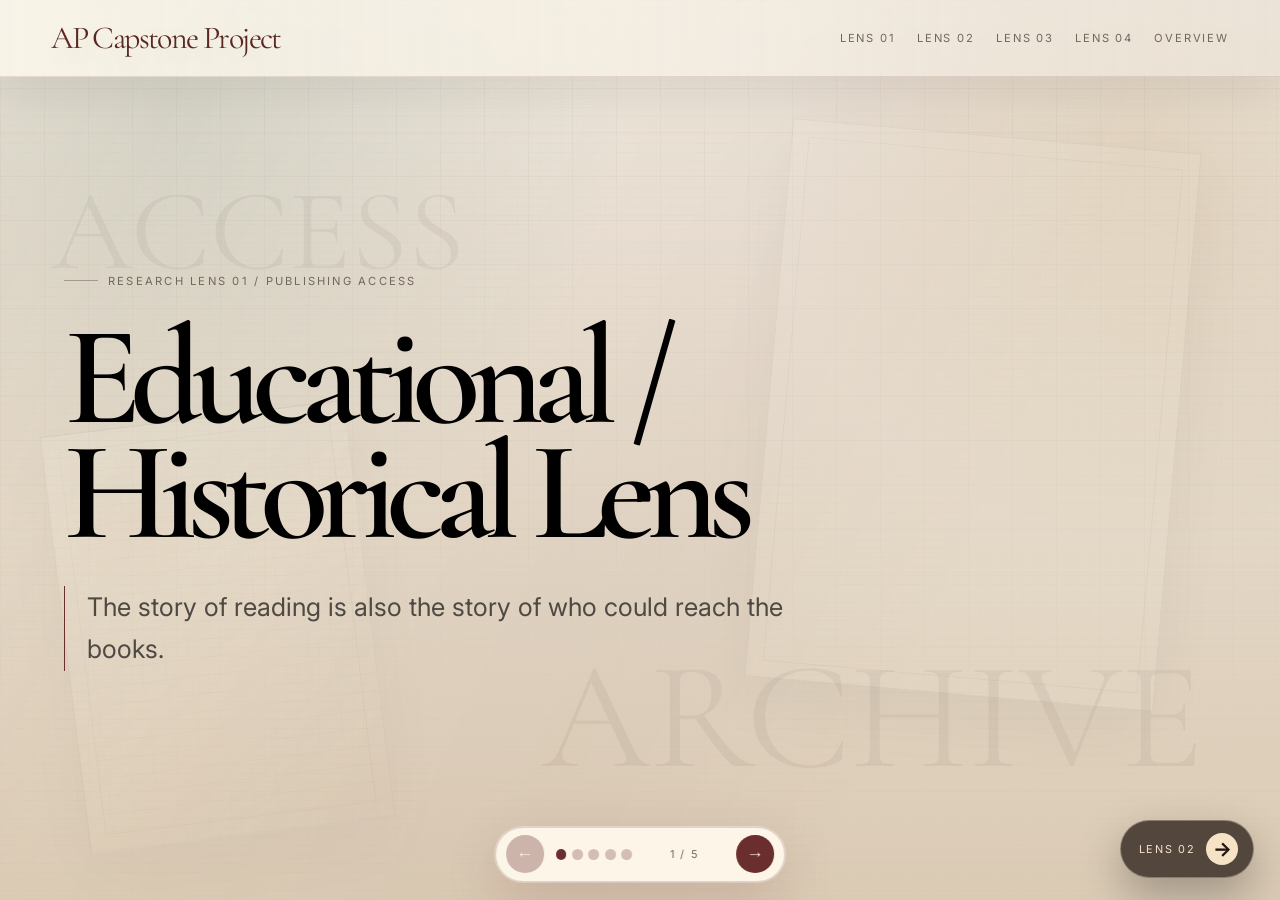
==== archive/archive.html @ a498ddc1 "Launch site" ====
<!DOCTYPE html>
<html lang="en">
<head>
  <meta charset="UTF-8" />
  <meta name="viewport" content="width=device-width, initial-scale=1.0" />

  <title>Educational Historical Lens | Unscripted Archive</title>

  <link rel="preconnect" href="https://fonts.googleapis.com">
  <link rel="preconnect" href="https://fonts.gstatic.com" crossorigin>
  <link href="https://fonts.googleapis.com/css2?family=Cormorant+Garamond:wght@300;400;500;600;700&family=IM+Fell+English:ital@0;1&family=Inter:wght@300;400;500;600&display=swap" rel="stylesheet">

  <link rel="stylesheet" href="../style.css">
  <link rel="stylesheet" href="./archive.css">
  <link rel="stylesheet" href="./lens-pager.css">
</head>

<body class="archive-page">
  <nav>
    <a class="logo" href="../index.html">AP Capstone Project</a>

    <div class="nav-links">
      <a href="./archive.html">Lens 01</a>
      <a href="./lens-02.html">Lens 02</a>
      <a href="./lens-03.html">Lens 03</a>
      <a href="./lens-04.html">Lens 04</a>
      <a href="./exhibit.html">Overview</a>
    </div>
  </nav>

  <main>
    <section class="lens-hero" aria-labelledby="lens-title">
      <div class="archive-bg archive-bg-one" aria-hidden="true"></div>
      <div class="archive-bg archive-bg-two" aria-hidden="true"></div>
      <div class="lens-hero-inner">
        <p class="small-label">Research Lens 01 / Publishing Access</p>
        <h1 id="lens-title">Educational / Historical Lens</h1>
        <p class="lens-one-liner">
          The story of reading is also the story of who could reach the books.
        </p>
      </div>
      <div class="floating-word archive-word-one">ARCHIVE</div>
      <div class="floating-word archive-word-two">ACCESS</div>
    </section>

    <section class="publishing-timeline" id="publishing-timeline" aria-labelledby="timeline-title">
      <div class="timeline-intro">
        <p class="small-label">Part 01</p>
        <h2 id="timeline-title">Animated Publishing Timeline</h2>
        <p>
          A compact archival path of how books moved from scarce printed objects to mass distribution, chain bookstores, online retail, and digital self-publishing.
        </p>
      </div>

      <div class="compact-timeline" aria-label="Publishing history timeline">
        <img class="timeline-quill" src="/Images/quill.PNG" alt="">
        <div class="timeline-map" aria-hidden="true">
          <img src="../Images/map.png" alt="">
        </div>
        <div class="paper-grain" aria-hidden="true"></div>

        <div class="timeline-rail" aria-hidden="true">
          <svg viewBox="0 0 1000 600" preserveAspectRatio="none">
            <path class="rail-shadow" d="M900 92 C760 132 650 86 520 122 C350 168 230 132 112 162 C40 184 50 278 148 292 C312 316 492 264 676 302 C842 336 880 428 746 468 C584 516 406 452 238 492 C130 518 92 556 76 604"
            />
            <path class="rail-path" d="M900 92 C760 132 650 86 520 122 C350 168 230 132 112 162 C40 184 50 278 148 292 C312 316 492 264 676 302 C842 336 880 428 746 468 C584 516 406 452 238 492 C130 518 92 556 76 604"
            />
          </svg>
        </div>

        <button class="timeline-dot dot-1 is-active" type="button" style="--x:90%; --y:15%; --note-x:-96%; --note-y:100px;" data-year="1440" data-title="1440" data-detail="The printing press was invented Gutenberg in 1440, allowing for the circulation of information">
          <span class="dot-core"></span>
          <span class="dot-year">1440</span>
          <span class="sticky-note">
            <b>1440</b>
            <span class="note-copy">The printing press was invented Gutenberg in 1440, allowing for the circulation of information</span>
          </span>
        </button>

        <button class="timeline-dot dot-2" type="button" style="--x:68%; --y:18%; --note-x:-58%; --note-y:105px;" data-year="1850s" data-title="1850s" data-detail="Books were sold mostly by individual printers and publishers, and customers could not get them easily. As a result, bookstores were established.">
          <span class="dot-core"></span>
          <span class="dot-year">1850s</span>
          <span class="sticky-note">
            <b>1850s</b>
            <span class="note-copy">Books were sold mostly by individual printers and publishers, and customers could not get them easily. As a result, bookstores were established.</span>
          </span>
        </button>

        <button class="timeline-dot dot-3" type="button" style="--x:46%; --y:20%; --note-x:-42%; --note-y:105px;" data-year="1850s-1940s" data-title="1850s-1940s" data-detail="Despite the establishment of bookstores, the lack of warehouses in the middle of the country meant that many people did not have a way to browse new books, and discouraged readers to reach out the publishers to request the book they wanted.">
          <span class="dot-core"></span>
          <span class="dot-year">1850s-1940s</span>
          <span class="sticky-note">
            <b>1850s-1940s</b>
            <span class="note-copy">Despite the establishment of bookstores, the lack of warehouses in the middle of the country meant that many people did not have a way to browse new books, and discouraged readers to reach out the publishers to request the book they wanted.</span>
          </span>
        </button>

        <button class="timeline-dot dot-4" type="button" style="--x:18%; --y:26%; --note-x:0; --note-y:100px;" data-year="1945" data-title="1945" data-detail="After WWII, book production increased due to an increased demand in college textbooks and a relaxation in obscenity laws. Thousands of new titles appeared, according to Publishers Weekly">
          <span class="dot-core"></span>
          <span class="dot-year">1945</span>
          <span class="sticky-note">
            <b>1945</b>
            <span class="note-copy">After WWII, book production increased due to an increased demand in college textbooks and a relaxation in obscenity laws. Thousands of new titles appeared, according to Publishers Weekly</span>
          </span>
        </button>

        <button class="timeline-dot dot-5" type="button" style="--x:16%; --y:48%; --note-x:0; --note-y:-220px;" data-year="1970" data-title="1970" data-detail="36,000 books were published and sold, leading to a rise of local bookstores and chains like B. Dalton and Waldenbrooks">
          <span class="dot-core"></span>
          <span class="dot-year">1970</span>
          <span class="sticky-note">
            <b>1970</b>
            <span class="note-copy">36,000 books were published and sold, leading to a rise of local bookstores and chains like B. Dalton and Waldenbrooks</span>
          </span>
        </button>

        <button class="timeline-dot dot-6" type="button" style="--x:42%; --y:49%; --note-x:-35%; --note-y:-220px;" data-year="1987" data-title="1987" data-detail="Barnes & Noble was established, selling 43% of all books in the US, with the largest store carrying more than 200,000 books at discounted prices.">
          <span class="dot-core"></span>
          <span class="dot-year">1987</span>
          <span class="sticky-note">
            <b>1987</b>
            <span class="note-copy">Barnes &amp; Noble was established, selling 43% of all books in the US, with the largest store carrying more than 200,000 books at discounted prices.</span>
          </span>
        </button>

        <button class="timeline-dot dot-7" type="button" style="--x:67%; --y:52%; --note-x:-58%; --note-y:-220px;" data-year="1995" data-title="1995" data-detail="Jeff Bezos founded the Amazon Bookstore in an attempt to solve the distribution problem of books and the inability to spotlight all published works.">
          <span class="dot-core"></span>
          <span class="dot-year">1995</span>
          <span class="sticky-note">
            <b>1995</b>
            <span class="note-copy">Jeff Bezos founded the Amazon Bookstore in an attempt to solve the distribution problem of books and the inability to spotlight all published works.</span>
          </span>
        </button>

        <button class="timeline-dot dot-8" type="button" style="--x:82%; --y:73%; --note-x:-74%; --note-y:-220px;" data-year="21st century" data-title="21st century" data-detail="The rise of Kindles, Ebooks, and a decline in physical book sales and bookstore attendance. Rise of self-publishing and prosumers, bypassing the writer’s cultural cache.">
          <span class="dot-core"></span>
          <span class="dot-year">21st century</span>
          <span class="sticky-note">
            <b>21st century</b>
            <span class="note-copy">The rise of Kindles, Ebooks, and a decline in physical book sales and bookstore attendance. Rise of self-publishing and prosumers, bypassing the writer’s cultural cache.</span>
          </span>
        </button>

        <button class="timeline-dot dot-9" type="button" style="--x:34%; --y:80%; --note-x:-24%; --note-y:-220px;" data-year="2015" data-title="2015" data-detail="More than half of the independent bookstores in the US went out of business due to competition with chain bookstores- a fight they were bound to lose.">
          <span class="dot-core"></span>
          <span class="dot-year">2015</span>
          <span class="sticky-note">
            <b>2015</b>
            <span class="note-copy">More than half of the independent bookstores in the US went out of business due to competition with chain bookstores- a fight they were bound to lose.</span>
          </span>
        </button>
      </div>
    </section>

    <dialog class="timeline-dialog" aria-labelledby="dialog-year">
      <button class="dialog-close" type="button" aria-label="Close timeline detail">×</button>
      <p class="dialog-year" id="dialog-year">1440</p>
      <h3>1440</h3>
      <p class="dialog-detail">The printing press was invented Gutenberg in 1440, allowing for the circulation of information</p>
    </dialog>

    <section class="content-ecosystem" id="content-ecosystem" aria-labelledby="ecosystem-title">
      <div class="ecosystem-heading">
        <p class="small-label">Part 02</p>
        <h2 id="ecosystem-title">Stories Became Content</h2>
        <p class="ecosystem-subtitle">
          “The publishing industry adapted to the internet.”
        </p>
        <p class="ecosystem-claim">
          The publishing industry and production of books are being destroyed.
        </p>
      </div>

      <div class="postcard-grid" aria-label="Stories became content postcards">
        <button class="postcard" type="button" aria-pressed="false">
          <span class="postcard-inner">
            <span class="postcard-face postcard-front">
              <span class="postcard-image author-card" aria-hidden="true"></span>
              <span class="postcard-title">Authors</span>
            </span>
            <span class="postcard-face postcard-back">
              <span class="postcard-note-title">Authors</span>
              <span class="postcard-copy">
                The Romantic idea of the author gave writers cultural authority. Digital platforms now make creation more open, but they also make authors compete for attention inside systems built for content.
              </span>
            </span>
          </span>
        </button>

        <button class="postcard" type="button" aria-pressed="false">
          <span class="postcard-inner">
            <span class="postcard-face postcard-front">
              <span class="postcard-image social-card" aria-hidden="true"></span>
              <span class="postcard-title">Social Media</span>
            </span>
            <span class="postcard-face postcard-back">
              <span class="postcard-note-title">Social Media</span>
              <span class="postcard-copy">
                Books are increasingly discovered through trends, posts, saves, and recommendations. The story becomes easier to market when it can be compressed into a quick, repeatable signal.
              </span>
            </span>
          </span>
        </button>

        <button class="postcard" type="button" aria-pressed="false">
          <span class="postcard-inner">
            <span class="postcard-face postcard-front">
              <span class="postcard-image audio-card" aria-hidden="true"></span>
              <span class="postcard-title">Audiobooks</span>
            </span>
            <span class="postcard-face postcard-back">
              <span class="postcard-note-title">Audiobooks</span>
              <span class="postcard-copy">
                Listening expands access, but it also changes books into timed media that can be sped up, paused, measured, and fitted into the rhythms of productivity.
              </span>
            </span>
          </span>
        </button>

        <button class="postcard" type="button" aria-pressed="false">
          <span class="postcard-inner">
            <span class="postcard-face postcard-front">
              <span class="postcard-image platform-card" aria-hidden="true"></span>
              <span class="postcard-title">Subscription Platforms</span>
            </span>
            <span class="postcard-face postcard-back">
              <span class="postcard-note-title">Subscription Platforms</span>
              <span class="postcard-copy">
                Unlimited libraries promise abundance, while algorithms decide what rises to the surface. Publishing becomes less about shelves and more about retention, completion, and visibility.
              </span>
            </span>
          </span>
        </button>
      </div>
    </section>
<!-- PART 3 + 4 MERGED SECTION -->
<section class="reading-game-section">
  <div class="reading-game-header">
    <p class="reading-tag">interactive simulation</p>
    <h2>The Education System Simulator</h2>
    <p class="reading-subtitle">
      Experience how educational systems shape reading motivation and literacy skills.
    </p>
  </div>

  <!-- GAME WINDOW -->
  <div class="game-window">

    <!-- STEP 1 -->
    <div class="game-card active-step" id="step1">

      <div class="step-number">01</div>

      <h3>Choose a Book</h3>

      <p class="original-text">
        Students have little autonomy in deciding the books that they read. 
        When students are not involved in book selection, less reading motivation is cultivated.
      </p>

      <div class="book-grid">

        <button class="book-option"
        onclick="rejectBook('Graphic Novel')">
        Graphic Novel
        </button>

        <button class="book-option"
        onclick="rejectBook('Fantasy Epic')">
        Fantasy Epic
        </button>

        <button class="book-option"
        onclick="rejectBook('Modern Fiction')">
        Modern Fiction
        </button>

        <button class="book-option"
        onclick="rejectBook('Sci-Fi Thriller')">
        Sci-Fi Thriller
        </button>

      </div>

      <div class="motivation-box">

        <div class="motivation-title">
          Recreational reading had a mean positive attitude rating of 3.67, while school-related reading only had 2.18
        </div>

        <div class="meter-wrapper">
          <div class="meter-fill" id="motivationMeter"></div>
        </div>

        <div class="meter-labels">
          <span>3.67</span>
          <span id="meterScore">2.18</span>
        </div>

      </div>

      <div class="system-popup" id="popup">

        <div class="popup-content">

          <p class="popup-warning">
            Curriculum Override
          </p>

          <p id="popupText"></p>

          <p class="popup-small">
            Schools generally read classics, having higher text difficulties, and difficulty and hardship discourages reading behavior.
          </p>

          <button class="continue-btn"
          onclick="closePopup()">
          Continue
          </button>

        </div>

      </div>

    </div>

    <!-- STEP 2 -->
    <div class="game-card" id="step2">

      <div class="step-number">02</div>

      <h3>Build a “Successful” Schedule</h3>

      <p class="original-text">
        Meritocracy bounds students to different academic assignments & extracurriculars to achieve ‘success”. Therefore, they have no time to read books, and thus have lower reading motivation.
      </p>

      <div class="schedule-grid">

        <div class="schedule-item">
          <span>AP & Standardized Test Prep (4 hrs)</span>
          <button onclick="addHours(4,this)">add</button>
        </div>

        <div class="schedule-item">
          <span>Extracurriculars (3 hrs)</span>
          <button onclick="addHours(3,this)">add</button>
        </div>

        <div class="schedule-item">
          <span>School Hours (7 hrs)</span>
          <button onclick="addHours(7,this)">add</button>
        </div>

        <div class="schedule-item">
          <span>Sleep (8 hrs)</span>
          <button onclick="addHours(8,this)">add</button>
        </div>

        <div class="schedule-item reading-option">
          <span>Recreational Reading (2 hrs)</span>
          <button onclick="addHours(2,this)">add</button>
        </div>

      </div>

      <div class="hours-box">
        Hours Used:
        <span id="hoursUsed">0</span>/24
      </div>

      <p class="warning-text" id="scheduleWarning"></p>

    </div>

    <!-- STEP 3 -->
    <div class="game-card" id="step3">

      <div class="step-number">03</div>

      <h3>Literacy Skills & Educational Equity</h3>

      <p class="original-text">
        To enjoy reading, literacy skills must be cultivated first, being able to read.
      </p>

      <div class="slider-section">

        <label>
          Educational Difficulty Level
        </label>

        <input type="range"
        min="0"
        max="100"
        value="100"
        id="difficultySlider"
        oninput="updateLiteracy(this.value)">

      </div>

      <div class="stats-grid">

        <div class="stat-card">
          <p class="stat-number" id="difficultyStat">100%</p>
          <p class="stat-label">
            Advanced Reading Skills
          </p>
        </div>

        <div class="stat-card">
          <p class="stat-number" id="equityStat">0%</p>
          <p class="stat-label">
            Simplified Coursework
          </p>
        </div>

      </div>

      <div class="literacy-info">

        <p>
          To ensure educational equity, schools tend to assign shorter, easier to read works, allowing for everyone to receive a quality education. This means that less advanced reading skills are taught.
        </p>

        <p>
          Additionally, even if a student fails, they have multiple opportunities to retake exams and redo assignments.
        </p>

      </div>

    </div>

    <!-- STEP 4 -->
    <div class="game-card" id="step4">

      <div class="step-number">04</div>

      <h3>Falling Behind</h3>

      <div class="final-text-box">

        <p>
          Especially in marginalized districts, libraries lack access to interesting books, and students have limited guidance regarding selecting suitable books.
        </p>

        <p>
          Learner’s poor health conditions, learners with special needs, learners who are convinced that they cannot succeed in reading fall further behind, and a lack of teacher training converges to shape lower average literacy skills.
        </p>

      </div>

      <button class="ending-btn"
      onclick="showEnding()">
      View Final Outcome
      </button>

      <div class="ending-screen" id="endingScreen">

        <h4>Reading Motivation Declining...</h4>

        <p>
          Educational systems intended to create equity and success may unintentionally discourage reading motivation and weaken literacy cultivation.
        </p>

      </div>

    </div>

  </div>
</section>

    <section class="school-rebuild-section" aria-labelledby="school-rebuild-title">
      <div class="school-rebuild-heading">
        <p class="small-label">Part 05</p>
        <h2 id="school-rebuild-title">Rebuild the School System</h2>
        <p>
          Activate each policy card to watch reading conditions, confidence, and access improve across the dashboard.
        </p>
      </div>

      <div class="school-rebuild-dashboard" data-active-count="0">
        <div class="policy-panel">
          <article class="policy-card" data-policy="standards" data-reading="8" data-literacy="24" data-confidence="9" data-teacher="30" data-library="5">
            <button class="policy-toggle" type="button" aria-expanded="false">
              <span>Higher Academic Standards</span>
              <span class="policy-status">Activate</span>
            </button>
            <div class="policy-copy">
              <p>
                Introduce higher academic standards that prioritize skill mastery, rather than complete equity, and measure progress through literacy tests. Introduce support systems like training teachers in how to teach reading better, so students will be able to read, and thus like reading.
              </p>
              <p>
                Introduce merit-based teacher salaries where teachers are measured by their performance and student performance outcomes
              </p>
            </div>
          </article>

          <article class="policy-card" data-policy="intervention" data-reading="18" data-literacy="18" data-confidence="28" data-teacher="10" data-library="4">
            <button class="policy-toggle" type="button" aria-expanded="false">
              <span>Early Reading Intervention</span>
              <span class="policy-status">Activate</span>
            </button>
            <div class="policy-copy">
              <p>
                Beginning in kindergarten and the first grade, school must cultivate dedicated reading environments and diagnose students with reading difficulties and implement intervention programs at an early age to ensure that reading confidence is built.
              </p>
            </div>
          </article>

          <article class="policy-card" data-policy="libraries" data-reading="26" data-literacy="10" data-confidence="22" data-teacher="6" data-library="42">
            <button class="policy-toggle" type="button" aria-expanded="false">
              <span>Expand Libraries &amp; Book Guidance</span>
              <span class="policy-status">Activate</span>
            </button>
            <div class="policy-copy">
              <p>
                Schools should expand the amount of books available in libraries and provide guidance on how to select suitable books. This will allow students to have a variety of books to choose from and determine which one of those best suits them, building confidence and increasing autonomy
              </p>
              <div class="student-match" aria-label="Book guidance examples">
                <button type="button" data-book-match="fantasy">Student A likes fantasy</button>
                <button type="button" data-book-match="accessible">Student B struggles with dense texts</button>
                <button type="button" data-book-match="visual">Student C enjoys visual storytelling</button>
              </div>
            </div>
          </article>

          <article class="policy-card" data-policy="ai" data-reading="20" data-literacy="16" data-confidence="24" data-teacher="18" data-library="7">
            <button class="policy-toggle" type="button" aria-expanded="false">
              <span>AI Conversational Agents</span>
              <span class="policy-status">Activate</span>
            </button>
            <div class="policy-copy">
              <p>
                Utilize AI Conversational Agents in reading instruction and reading practice, allowing students to answer comprehension questions, clarify any misunderstandings, or have someone to talk to during this reading process. This allows children to focus their attention, express their thoughts and critically reflect on the topic being discussed, which increases interest in reading and allows for a deeper engagement with the source material.
              </p>
            </div>
          </article>
        </div>

        <aside class="metrics-panel" aria-label="Live metrics dashboard">
          <div class="school-scene" aria-hidden="true"></div>

          <div class="metric-list">
            <div class="metric-row" data-metric="reading" style="--value:32%;">
              <span>Reading Motivation</span>
              <strong>32%</strong>
              <i><b></b></i>
            </div>
            <div class="metric-row" data-metric="literacy" style="--value:41%;">
              <span>Literacy Skills</span>
              <strong>41%</strong>
              <i><b></b></i>
            </div>
            <div class="metric-row" data-metric="confidence" style="--value:29%;">
              <span>Student Confidence</span>
              <strong>29%</strong>
              <i><b></b></i>
            </div>
            <div class="metric-row" data-metric="teacher" style="--value:20%;">
              <span>Teacher Preparedness</span>
              <strong>20%</strong>
              <i><b></b></i>
            </div>
            <div class="metric-row" data-metric="library" style="--value:15%;">
              <span>Library Accessibility</span>
              <strong>15%</strong>
              <i><b></b></i>
            </div>
          </div>
        </aside>
      </div>
    </section>

  </main>

  <a class="section-next" href="./lens-02.html" aria-label="Go to next research lens">
    <span>Lens 02</span>
    <b aria-hidden="true">→</b>
  </a>

  <script src="./archive.js"></script>
  <script src="./lens-pager.js"></script>
</body>
</html>
---- style.css ----
:root{
  --background:#EEE7DD;
  --text:#1E1A17;
  --secondary:#6F685F;
  --burgundy:#6A2E2E;
}

*{
  margin:0;
  padding:0;
  box-sizing:border-box;
}

html{
  scroll-behavior:smooth;
}

body{
  background:var(--background);
  color:var(--text);
  overflow-x:hidden;
  font-family:'Inter',sans-serif;
  min-height:100vh;
  animation:fadePage 1.2s ease;
}

a{
  color:inherit;
  text-decoration:none;
}

/* NAV */

nav{
  width:100%;
  position:fixed;
  top:0;
  left:0;
  z-index:100;
  padding:1.15rem 4vw;
  display:flex;
  justify-content:space-between;
  align-items:center;
  backdrop-filter:blur(12px);
  background:rgba(238,231,221,0.55);
  border-bottom:1px solid rgba(30,26,23,0.05);
}

.logo{
  font-family:'Cormorant Garamond',serif;
  font-size:2rem;
  letter-spacing:-0.05em;
}

.nav-links{
  display:flex;
  gap:1rem 1.35rem;
  flex-wrap:wrap;
  justify-content:flex-end;
}

.nav-links a{
  color:var(--secondary);
  text-transform:uppercase;
  letter-spacing:0.16em;
  font-size:0.7rem;
  transition:0.3s ease;
}

.nav-links a:hover{
  color:var(--burgundy);
}

@media (max-width:720px){
  nav{
    align-items:flex-start;
    padding:0.9rem 1rem;
  }

  .logo{
    font-size:1.55rem;
  }

  .nav-links{
    gap:0.55rem 0.9rem;
  }

  .nav-links a{
    font-size:0.62rem;
  }
}

/* LANDING */

.landing{
  position:relative;
  min-height:130vh;
  width:100%;
  overflow:hidden;
  display:flex;
  align-items:center;
  padding:0 6vw;
}

.bg-image{
  position:absolute;
  object-fit:cover;
  filter:grayscale(100%) contrast(105%);
  opacity:0.18;
}

.bg-1{
  width:420px;
  height:580px;
  top:12%;
  right:6%;
  transform:rotate(4deg);
}

.bg-2{
  width:300px;
  height:420px;
  bottom:6%;
  left:4%;
  transform:rotate(-6deg);
}

.overlay{
  position:absolute;
  inset:0;
  background:radial-gradient(circle at top left, rgba(106,46,46,0.06), transparent 40%);
}

.landing-content{
  position:relative;
  z-index:10;
  max-width:950px;
}

.small-label{
  text-transform:uppercase;
  letter-spacing:0.2em;
  font-size:0.7rem;
  color:var(--secondary);
  margin-bottom:2rem;
}

.main-title{
  font-family:'Cormorant Garamond',serif;
  font-size:clamp(6rem,13vw,11rem);
  line-height:0.82;
  letter-spacing:-0.08em;
  margin-bottom:3rem;
}

.quote-block{
  display:flex;
  gap:1.5rem;
  align-items:flex-start;
  max-width:720px;
  margin-bottom:3rem;
}

.quote-line{
  width:80px;
  height:1px;
  background:var(--burgundy);
  margin-top:1.1rem;
}

.main-quote{
  font-size:1.15rem;
  line-height:2;
  color:#4E4943;
}

.stat-box{
  display:flex;
  align-items:flex-end;
  gap:1.5rem;
  margin-bottom:4rem;
}

.stat-number{
  font-family:'Cormorant Garamond',serif;
  font-size:7rem;
  line-height:0.9;
  color:var(--burgundy);
}

.stat-text{
  max-width:340px;
  line-height:1.8;
  color:var(--secondary);
  margin-bottom:0.8rem;
}

/* FLOATING WORDS */

.floating-word{
  position:absolute;
  font-family:'Cormorant Garamond',serif;
  color:rgba(30,26,23,0.05);
  pointer-events:none;
  user-select:none;
}

.fw-1{
  font-size:10rem;
  top:8%;
  right:18%;
}

.fw-2{
  font-size:7rem;
  bottom:8%;
  right:8%;
}

.fw-3{
  font-size:5rem;
  bottom:18%;
  left:18%;
}
/* MAP SECTION */
.map-section {
  aspect-ratio: 16 / 9;
  min-height: auto;
    background-image: url("./Images/map.png");
  background-size: 100% 100%;
  background-position: center;
  background-repeat: no-repeat;
}

.map-section::before {
  content: "";
  position: absolute;
  inset: 0;
  pointer-events: none;
  background:
    radial-gradient(circle at 50% 42%, rgba(255, 238, 190, 0.16), transparent 34%),
    linear-gradient(rgba(117, 73, 31, 0.04), rgba(73, 39, 14, 0.08));
}

.map-content {
  position: relative;
  min-height: 100vh;
  padding: 2rem 4.5vw;
  z-index: 1;
}

/* MAP SECTION */

.map-section {
  position: relative;
  aspect-ratio: 16 / 9;
  min-height: auto;
  overflow: hidden;
  background-image: url("./Images/map.png");
  background-size: 100% 100%;
  background-position: center;
  background-repeat: no-repeat;
}

.map-section::before {
  content: "";
  position: absolute;
  inset: 0;
  pointer-events: none;
  background:
    radial-gradient(circle at 50% 42%, rgba(255, 238, 190, 0.12), transparent 34%),
    linear-gradient(rgba(117, 73, 31, 0.03), rgba(73, 39, 14, 0.06));
}

.map-content {
  position: absolute;
  inset: 0;
  z-index: 1;
}

/* CENTER TITLE */

.map-title-area {
  position: absolute;
  top: 4.8%;
  left: 50%;
  width: min(620px, 90vw);
  transform: translateX(-50%);
  text-align: center;
  text-transform: uppercase;
}

.ornament-line {
  display: flex;
  align-items: center;
  justify-content: center;
  gap: 1rem;
  margin-bottom: 1rem;
}

.ornament-line.bottom {
  margin-top: 1rem;
  margin-bottom: 0;
}

.ornament-line span {
  width: 120px;
  height: 1px;
  background: rgba(42, 31, 21, 0.65);
}

.ornament-line b {
  font-size: 1.2rem;
  font-weight: 400;
}

.map-title-small {
  margin: 0;
  font-family: "Cormorant Garamond", serif;
  font-size: clamp(1.8rem, 3vw, 3rem);
  line-height: 1;
  letter-spacing: 0.08em;
}

.map-title-main {
  margin: 0.25rem 0;
  font-family: "Cormorant Garamond", serif;
  font-size: clamp(4.2rem, 7vw, 7.8rem);
  line-height: 0.82;
  font-weight: 600;
  letter-spacing: 0.03em;
}

/* BIG CHOICE IMAGES */

.choice-art {
  position: absolute;
  z-index: 2;
  display: block;
  width: min(1200px, 80vw);
  pointer-events: none;
  mix-blend-mode: soft-light; 
  transition: transform 0.45s ease, opacity 0.45s ease;

}

.archive-art {
  left: 47%;
  top: 45%;
  transform: translate(-50%, -50%);
}

.experience-art {
  left: 55%;
  top: 47%;
  transform: translate(-50%, -50%);
}

/* CLICKABLE TEXT AREAS */

.path-choice {
  position: absolute;
  z-index: 3;
  display: block;
  width: min(430px, 32vw);
  color: #2a1f15;
  text-align: center;
  text-decoration: none;
  text-shadow: 0 1px 12px rgba(255, 248, 231, 0.78);
  transition: transform 0.28s ease, color 0.25s ease, text-shadow 0.25s ease, filter 0.25s ease;
}

.path-choice:hover {
  color: #2a1f15;
  filter: brightness(1.05);
  text-shadow: 0 2px 16px rgba(255, 248, 231, 0.92), 0 12px 34px rgba(42, 31, 21, 0.22);
}

.archive-choice {
  left: 30%;
  top: 80%;
  transform: translate(-50%, -50%);
}

.experience-choice {
  left: 72%;
  top: 80%;
  transform: translate(-50%, -50%);
}

.archive-choice:hover {
  transform: translate(-50%, calc(-50% - 4px));
}

.experience-choice:hover {
  transform: translate(-50%, calc(-50% - 4px));
}

.path-choice h3 {
  margin: 0;
  font-family: "Cormorant Garamond", serif;
  font-size: clamp(1.55rem, 2vw, 2.45rem);
  line-height: 1.15;
  font-weight: 500;
  letter-spacing: 0.06em;
  text-transform: uppercase;
}

.tiny-star {
  display: flex;
  align-items: center;
  justify-content: center;
  gap: 0.9rem;
  margin: 1rem 0 1.2rem;
  font-size: 1rem;
}

.tiny-star::before,
.tiny-star::after {
  content: "";
  width: 70px;
  height: 1px;
  background: rgba(42, 31, 21, 0.5);
}

.path-choice p {
  max-width: 360px;
  margin: 0 auto 1.4rem;
  font-family: "Cormorant Garamond", serif;
  font-size: clamp(1.1rem, 1.35vw, 1.35rem);
  line-height: 1.45;
}

.choice-link {
  display: inline-block;
  color: #6a2e2e;
  border-bottom: 1px solid rgba(106, 46, 46, 0.5);
  font-size: 0.9rem;
  letter-spacing: 0.08em;
  text-transform: uppercase;
  transition: letter-spacing 0.35s ease;
}

.path-choice:hover .choice-link {
  color: #5a2722;
  letter-spacing: 0.08em;
}
/* =========================
   CINEMATIC SCROLL PROMPT
========================= */

.scroll-hint{
  position:absolute;
  bottom:4rem;
  left:50%;
  transform:translateX(-50%);
  z-index:30;

  display:flex;
  flex-direction:column;
  align-items:center;

  animation:scrollFloat 3.5s ease-in-out infinite;
}

/* VERTICAL LINE */

.scroll-line{
  width:1px;
  height:120px;
  background:linear-gradient(
    to bottom,
    rgba(106,46,46,0),
    rgba(106,46,46,0.55),
    rgba(106,46,46,0)
  );

  margin-bottom:1.2rem;
}

/* CONTENT */

.scroll-content{
  display:flex;
  flex-direction:column;
  align-items:center;
  gap:0.4rem;
}

/* TEXT */

.scroll-text{
  font-family:'Cormorant Garamond', serif;
  font-size:1.8rem;
  letter-spacing:0.28em;
  color:rgba(30,26,23,0.72);
  text-transform:uppercase;

  position:relative;
}

/* SUBTLE GLOW */

.scroll-text::after{
  content:"";
  position:absolute;
  inset:0;
  filter:blur(18px);
  opacity:0.18;
}

/* ARROW */

.scroll-arrow{
  font-size:2.6rem;
  color:var(--burgundy);
  line-height:1;

  animation:arrowDrop 2s ease-in-out infinite;
}

/* FLOATING MOTION */

@keyframes scrollFloat{

  0%,100%{
    transform:translateX(-50%) translateY(0);
    opacity:0.72;
  }

  50%{
    transform:translateX(-50%) translateY(-10px);
    opacity:1;
  }

}

/* ARROW MOTION */

@keyframes arrowDrop{

  0%,100%{
    transform:translateY(0);
  }

  50%{
    transform:translateY(10px);
  }

}

/* EXHIBIT POLISH */

.exhibit-home-page,
.archive-page,
.bio-lens-page,
.tech-lens-page,
.social-lens-page{
  position:relative;
}

.exhibit-home-page::after,
.archive-page::after,
.bio-lens-page::after,
.tech-lens-page::after,
.social-lens-page::after{
  content:"";
  position:fixed;
  inset:0;
  z-index:0;
  pointer-events:none;
  opacity:0.28;
  background:
    linear-gradient(115deg, rgba(246,227,198,0.16), transparent 28%, rgba(106,46,46,0.08) 54%, transparent 72%),
    repeating-linear-gradient(0deg, rgba(30,26,23,0.035) 0 1px, transparent 1px 9px),
    repeating-linear-gradient(90deg, rgba(178,139,84,0.035) 0 1px, transparent 1px 11px);
  mix-blend-mode:multiply;
}

.exhibit-home-page nav,
.archive-page nav,
.bio-lens-page nav,
.tech-lens-page nav,
.social-lens-page nav,
.demo-page nav{
  border-bottom:1px solid rgba(106,46,46,0.13);
  background:linear-gradient(90deg, rgba(255,250,238,0.78), rgba(238,231,221,0.58));
  box-shadow:0 14px 42px rgba(30,26,23,0.08);
}

.exhibit-home-page .logo,
.archive-page .logo,
.bio-lens-page .logo,
.tech-lens-page .logo,
.social-lens-page .logo,
.demo-page .logo{
  color:#5a2722;
  text-shadow:0 10px 28px rgba(106,46,46,0.12);
}

.exhibit-home-page .nav-links a,
.archive-page .nav-links a,
.bio-lens-page .nav-links a,
.tech-lens-page .nav-links a,
.social-lens-page .nav-links a,
.demo-page .nav-links a{
  position:relative;
}

.exhibit-home-page .nav-links a::after,
.archive-page .nav-links a::after,
.bio-lens-page .nav-links a::after,
.tech-lens-page .nav-links a::after,
.social-lens-page .nav-links a::after,
.demo-page .nav-links a::after{
  content:"";
  position:absolute;
  left:0;
  right:0;
  bottom:-0.42rem;
  height:2px;
  background:#6A2E2E;
  transform:scaleX(0);
  transform-origin:left;
  transition:transform 0.25s ease;
}

.exhibit-home-page .nav-links a:hover::after,
.archive-page .nav-links a:hover::after,
.bio-lens-page .nav-links a:hover::after,
.tech-lens-page .nav-links a:hover::after,
.social-lens-page .nav-links a:hover::after,
.demo-page .nav-links a:hover::after{
  transform:scaleX(1);
}

.exhibit-home-page .small-label,
.archive-page .small-label,
.bio-lens-page .small-label,
.tech-lens-page .small-label,
.social-lens-page .small-label{
  display:inline-flex;
  align-items:center;
  gap:0.65rem;
}

.exhibit-home-page .small-label::before,
.archive-page .small-label::before,
.bio-lens-page .small-label::before,
.tech-lens-page .small-label::before,
.social-lens-page .small-label::before{
  content:"";
  width:2.1rem;
  height:1px;
  background:currentColor;
  opacity:0.55;
}

.lens-card,
.postcard,
.policy-card,
.acdp-grid article,
.research-column,
.cpa-column,
.home-grid article,
.insight-grid article,
.stage-map article,
.profile-card{
  transform-origin:center;
  transition:transform 0.22s ease, box-shadow 0.22s ease, border-color 0.22s ease;
}

.lens-card:hover,
.postcard:hover,
.policy-card:hover,
.acdp-grid article:hover,
.research-column:hover,
.cpa-column:hover,
.home-grid article:hover,
.insight-grid article:hover,
.stage-map article:hover,
.profile-card:hover{
  transform:translateY(-6px);
  box-shadow:0 30px 76px rgba(106,46,46,0.18);
}

.lens-page-controls,
.deck-controls{
  border-color:rgba(106,46,46,0.18)!important;
  background:rgba(255,250,238,0.9)!important;
  box-shadow:0 18px 54px rgba(106,46,46,0.18), 0 0 0 1px rgba(255,255,255,0.38)!important;
}

.lens-page-step,
.deck-controls > button{
  transition:transform 0.2s ease, box-shadow 0.2s ease;
}

.lens-page-step:hover,
.deck-controls > button:hover{
  transform:translateY(-2px);
  box-shadow:0 12px 24px rgba(106,46,46,0.2);
}

.section-next,
.lens-next,
.lens-back,
.exhibit-next{
  transition:transform 0.22s ease, background 0.22s ease, box-shadow 0.22s ease;
}

.section-next:hover,
.lens-next:hover,
.lens-back:hover,
.exhibit-next:hover{
  background:rgba(106,46,46,0.86)!important;
  box-shadow:0 22px 58px rgba(106,46,46,0.28)!important;
}
---- archive/archive.css ----
:root{
  --archive-ink:#1E1A17;
  --archive-muted:#6F685F;
  --archive-paper:#EEE7DD;
  --archive-deep:#241B17;
  --archive-burgundy:#6A2E2E;
  --archive-gold:#B28B54;
}

.archive-page{
  min-height:100vh;
  overflow:hidden;
  color:var(--social-ink);
  background:
    radial-gradient(circle at 14% 12%, rgba(79,116,98,0.14), transparent 28rem),
    radial-gradient(circle at 90% 18%, rgba(178,139,84,0.18), transparent 24rem),
    linear-gradient(180deg, #eee7dd 0%, #dbcbb5 100%);
}

.archive-page main{
  position:relative;
  z-index:1;
  width:100%;
  min-height:100vh;
  scroll-behavior:smooth;
}

.archive-page main > section{
  min-height:100vh;
  overflow-x:hidden;
}

.section-next{
  position:fixed;
  bottom:1.4rem;
  z-index:120;
  display:flex;
  align-items:center;
  gap:0.65rem;
  border:1px solid rgba(246,227,198,0.34);
  border-radius:999px;
  padding:0.75rem 0.95rem 0.75rem 1.1rem;
  color:#f6e3c6;
  background:rgba(30,19,15,0.72);
  box-shadow:0 18px 44px rgba(0,0,0,0.28);
  backdrop-filter:blur(10px);
  cursor:pointer;
  text-decoration:none;
  transition:opacity 0.25s ease, transform 0.25s ease, background 0.25s ease;
  right:1.6rem;
}

.section-next span{
  font-size:0.68rem;
  letter-spacing:0.16em;
  text-transform:uppercase;
}

.section-next b{
  display:grid;
  place-items:center;
  width:2rem;
  height:2rem;
  border-radius:50%;
  color:#211611;
  background:#f6e3c6;
  font-size:1.25rem;
  line-height:1;
}

.section-next:hover,
.section-next:focus-visible{
  background:rgba(106,46,46,0.82);
  outline:none;
  transform:translateX(4px);
}

.section-next.is-hidden{
  opacity:0;
  pointer-events:none;
}

.lens-hero{
  position:relative;
  min-height:100vh;
  display:flex;
  align-items:center;
  overflow:hidden;
  padding:11rem 6vw 8rem;
}

.lens-hero::before{
  content:"";
  position:absolute;
  inset:0;
  background:
    linear-gradient(rgba(30,26,23,0.035) 1px, transparent 1px),
    linear-gradient(90deg, rgba(30,26,23,0.025) 1px, transparent 1px);
  background-size:44px 44px;
  mask-image:linear-gradient(to bottom, #000 0%, transparent 82%);
}

.archive-bg{
  position:absolute;
  border:1px solid rgba(30,26,23,0.18);
  background:rgba(255,250,238,0.26);
  box-shadow:0 24px 70px rgba(30,26,23,0.14);
  filter:sepia(32%) grayscale(38%);
}

.archive-bg::after{
  content:"";
  position:absolute;
  inset:1rem;
  border:1px solid rgba(106,46,46,0.18);
}

.archive-bg-one{
  width:min(32vw, 430px);
  height:560px;
  right:8vw;
  top:15vh;
  transform:rotate(5deg);
  background-image:url("https://images.unsplash.com/photo-1521587760476-6c12a4b040da?q=80&w=1200&auto=format&fit=crop");
  background-size:cover;
  background-position:center;
  opacity:0.28;
}

.archive-bg-two{
  width:min(24vw, 320px);
  height:420px;
  left:5vw;
  bottom:7vh;
  transform:rotate(-7deg);
  background:
    radial-gradient(circle at 28% 22%, rgba(178,139,84,0.2), transparent 5rem),
    repeating-linear-gradient(0deg, rgba(30,26,23,0.07) 0 1px, transparent 1px 18px),
    repeating-linear-gradient(90deg, rgba(106,46,46,0.05) 0 1px, transparent 1px 24px),
    linear-gradient(145deg, rgba(255,250,238,0.56), rgba(178,139,84,0.16));
  opacity:0.2;
}

.lens-hero-inner{
  position:relative;
  z-index:3;
  max-width:980px;
}

.lens-hero h1{
  max-width:1060px;
  font-family:'Cormorant Garamond',serif;
  font-size:clamp(5rem, 11vw, 11rem);
  line-height:0.82;
  letter-spacing:-0.075em;
  font-weight:600;
  margin:0 0 2.2rem;
}

.lens-one-liner{
  max-width:760px;
  color:#4E4943;
  font-size:clamp(1.25rem, 2vw, 2rem);
  line-height:1.65;
  border-left:1px solid var(--archive-burgundy);
  padding-left:1.4rem;
  margin-bottom:2rem;
}

.archive-word-one{
  right:6vw;
  bottom:10vh;
  font-size:clamp(5rem, 12vw, 13rem);
}

.archive-word-two{
  left:4vw;
  top:18vh;
  font-size:clamp(4rem, 9vw, 9rem);
}

.publishing-timeline{
  position:relative;
  min-height:100vh;
  padding:10rem 0 7rem;
  color:#f2e9dd;
  background:
    radial-gradient(circle at 78% 20%, rgba(178,139,84,0.18), transparent 26rem),
    radial-gradient(circle at 18% 68%, rgba(106,46,46,0.2), transparent 24rem),
    linear-gradient(180deg, #251d19 0%, #17110f 100%);
  overflow:hidden;
}

.publishing-timeline::before{
  content:"";
  position:absolute;
  inset:0;
  opacity:0.13;
  background:
    repeating-linear-gradient(0deg, transparent 0 14px, rgba(255,255,255,0.08) 15px),
    repeating-linear-gradient(90deg, transparent 0 18px, rgba(255,255,255,0.05) 19px);
  pointer-events:none;
}

.timeline-intro{
  position:relative;
  z-index:2;
  width:min(960px, 100%);
  margin:0 auto 3.2rem;
  padding:0 5vw;
  text-align:center;
}

.timeline-intro h2{
  font-family:'Cormorant Garamond',serif;
  font-size:clamp(3.5rem, 8vw, 8rem);
  line-height:0.9;
  letter-spacing:-0.055em;
  font-weight:600;
  margin:0 0 1.4rem;
}

.timeline-intro p:last-child{
  max-width:760px;
  margin:0 auto;
  color:rgba(242,233,221,0.72);
  line-height:1.9;
}

.compact-timeline{
  position:relative;
  z-index:2;
  width:100vw;
  height:clamp(620px, 66vw, 820px);
  margin:0 auto;
  border-block:1px solid rgba(242,233,221,0.16);
  border-inline:0;
  background:
    linear-gradient(145deg, rgba(238,231,221,0.1), rgba(238,231,221,0.02)),
    #201815;
  box-shadow:0 34px 90px rgba(0,0,0,0.34);
  overflow:hidden;
  isolation:isolate;
}

.compact-timeline::before{
  content:"";
  position:absolute;
  inset:1rem;
  border:1px solid rgba(178,139,84,0.2);
  pointer-events:none;
}

.timeline-map{
  position:absolute;
  inset:3.8rem 4rem;
  z-index:0;
  opacity:0.12;
  filter:sepia(60%) grayscale(45%) contrast(90%);
  mix-blend-mode:normal;
}

.timeline-map img{
  width:100%;
  height:100%;
  object-fit:cover;
}

.paper-grain{
  position:absolute;
  inset:0;
  z-index:2;
  pointer-events:none;
  opacity:0.3;
  background:
    radial-gradient(circle at 20% 30%, rgba(238,231,221,0.2) 0 1px, transparent 2px),
    radial-gradient(circle at 72% 64%, rgba(238,231,221,0.16) 0 1px, transparent 2px),
    linear-gradient(100deg, transparent, rgba(238,231,221,0.08), transparent);
  background-size:18px 18px, 24px 24px, 100% 100%;
  mix-blend-mode:screen;
}
.timeline-quill{
  position:absolute;
  right:2rem;
  top:0.2rem;
  z-index:6;
  width:min(200px, 20vw);
  transform:rotate(-18deg);
  filter:sepia(42%) contrast(1.18);
  opacity:0.9;
  pointer-events:none;
}

.timeline-rail{
  position:absolute;
  inset:0;
  z-index:1;
  pointer-events:none;
}

.timeline-rail svg{
  width:100%;
  height:100%;
  display:block;
}

.rail-shadow,
.rail-path{
  fill:none;
  stroke-linecap:round;
  stroke-linejoin:round;
}
.rail-shadow{
  stroke:rgba(246,227,198,0.12);
  stroke-width:18;
  filter:blur(10px);
}

.rail-path{
  stroke:#120d0a;
  stroke-width:5.2;
  stroke-dasharray:18 2 7 1 26 3;
  filter:
    drop-shadow(0 1px 0 rgba(246,227,198,0.18))
    drop-shadow(0 0 8px rgba(178,139,84,0.12));
}
.timeline-dot{
  position:absolute;
  left:var(--x);
  top:var(--y);
  z-index:5;
  display:grid;
  place-items:center;
  width:58px;
  height:58px;
  border:0;
  padding:0;
  color:#f6e3c6;
  background:transparent;
  cursor:pointer;
  font:inherit;
  transform:translate(-29px, -29px);
}

.timeline-dot:hover,
.timeline-dot:focus-visible{
  z-index:30;
}
.dot-core{
  position:absolute;
  width:46px;
  height:46px;
  border-radius:50%;
  background:
    radial-gradient(circle at 42% 38%, #f6e3c6 0 8%, transparent 9%),
    radial-gradient(circle at 50% 50%, #2a1712 0 21%, #f6e3c6 22% 28%, #6a2e2e 29% 54%, #3b1c17 55% 100%);
  border:2px solid rgba(246,227,198,0.72);
  box-shadow:
    0 0 0 5px rgba(106,46,46,0.45),
    0 0 0 10px rgba(246,227,198,0.16),
    0 10px 20px rgba(0,0,0,0.35);
  transform:rotate(var(--ink-tilt, -8deg));
  transition:transform 0.3s ease, box-shadow 0.3s ease, filter 0.3s ease;
}

.dot-core::before{
  content:"";
  position:absolute;
  inset:7px;
  border:1px dashed rgba(246,227,198,0.42);
  border-radius:50%;
}

.dot-core::after{
  content:"";
  position:absolute;
  left:50%;
  top:50%;
  width:13px;
  height:13px;
  border-radius:50%;
  background:#f6e3c6;
  transform:translate(-50%, -50%);
  box-shadow:0 0 0 5px #2a1712;
}
.timeline-dot:hover .dot-core,
.timeline-dot:focus-visible .dot-core,
.timeline-dot.is-active .dot-core{
  transform:rotate(var(--ink-tilt, -8deg)) scale(1.18);
  filter:contrast(1.12);
  box-shadow:
    0 0 0 6px rgba(106,46,46,0.55),
    0 0 0 12px rgba(246,227,198,0.22),
    0 0 28px rgba(246,227,198,0.42),
    0 12px 24px rgba(0,0,0,0.4);
}
.timeline-dot:focus-visible{
  outline:none;
}

.dot-year{
  position:absolute;
  top:68px;
  min-width:max-content;
  color:rgba(246,227,198,0.92);
  font-family:'Cormorant Garamond',serif;
  font-size:clamp(2.25rem, 3.35vw, 3.55rem);
  line-height:1;
  letter-spacing:0.01em;
  text-shadow:
    0 2px 10px rgba(0,0,0,0.6),
    0 0 16px rgba(106,46,46,0.45);
  transition:color 0.3s ease, transform 0.3s ease;
}

.dot-5 .dot-year,
.dot-6 .dot-year,
.dot-7 .dot-year,
.dot-8 .dot-year,
.dot-9 .dot-year{
  top:auto;
  bottom:68px;
}

.timeline-dot:hover .dot-year,
.timeline-dot:focus-visible .dot-year,
.timeline-dot.is-active .dot-year{
  color:#f6e3c6;
  transform:translateY(-2px);
}

.sticky-note{
  position:absolute;
  left:var(--note-x);
  top:var(--note-y);
  width:min(500px, 66vw);
  aspect-ratio:16 / 9;
  min-height:0;
  padding:2rem 3.2rem 1.9rem;
  color:#241812;
  display:flex;
  flex-direction:column;
  justify-content:center;
  align-items:center;
  text-align:center;
  font-family:'IM Fell English','Cormorant Garamond',serif;
  background:url("../Images/timeline background.png") center 45% / cover no-repeat;
  border:0;
  box-shadow:
    0 22px 58px rgba(0,0,0,0.42);
  opacity:0;
  pointer-events:none;
  z-index:40;
  transform:translateY(12px) scale(0.96);
  transition:opacity 0.26s ease, transform 0.26s ease;
}

.dot-4 .sticky-note,
.dot-6 .sticky-note,
.dot-7 .sticky-note,
.dot-9 .sticky-note{
  left:auto;
  right:0;
}

.dot-6 .sticky-note,
.dot-7 .sticky-note,
.dot-8 .sticky-note,
.dot-9 .sticky-note{
  top:auto;
  bottom:74px;
}

.dot-5 .dot-year{
  top:58px;
  bottom:auto;
}
.sticky-note b{
  display:block;
  margin-bottom:0.85rem;
  font-family:'Cormorant Garamond',serif;
  font-size:clamp(3.1rem, 3.6vw, 4rem);
  font-style:normal;
  line-height:0.9;
  color:#5a241f;
  letter-spacing:0.03em;
  text-shadow:
    0 1px 0 rgba(255,247,218,0.76),
    0 0 12px rgba(255,247,218,0.42);
}

.note-copy{
  display:block;
  max-width:520px;
  color:#211611;
  font-family:'IM Fell English','Cormorant Garamond',serif;
  font-size:clamp(1.28rem, 1.35vw, 1.58rem);
  font-style:italic;
  line-height:1.5;
  text-shadow:
    0 1px 0 rgba(255,247,218,0.86),
    0 0 10px rgba(255,247,218,0.44);
}

.timeline-dot:hover .sticky-note,
.timeline-dot:focus-visible .sticky-note{
  opacity:1;
  transform:translateY(0) scale(1);
}

.timeline-dialog{
  position:relative;
  width:min(680px, calc(100vw - 2rem));
  border:1px solid rgba(106,46,46,0.36);
  padding:2.8rem;
  color:#241B17;
  background:
    linear-gradient(135deg, rgba(255,252,234,0.86), rgba(226,199,145,0.88)),
    url("../Images/timeline background.png") center / cover;
  box-shadow:0 28px 90px rgba(0,0,0,0.48);
}

.timeline-dialog::before{
  content:"";
  position:absolute;
  inset:1rem;
  border:1px solid rgba(106,46,46,0.18);
  pointer-events:none;
}

.timeline-dialog::backdrop{
  background:rgba(23,17,15,0.68);
  backdrop-filter:blur(6px);
}

.dialog-close{
  position:absolute;
  right:1rem;
  top:0.8rem;
  z-index:2;
  border:0;
  color:#6a2e2e;
  background:transparent;
  font-size:2rem;
  line-height:1;
  cursor:pointer;
}

.dialog-year{
  margin:0 0 0.7rem;
  color:#6a2e2e;
  font-family:'Cormorant Garamond',serif;
  font-size:4.8rem;
  line-height:0.85;
}

.timeline-dialog h3{
  margin:0 0 1rem;
  font-family:'Cormorant Garamond',serif;
  font-size:3rem;
  line-height:1;
  font-weight:500;
}

.dialog-detail{
  margin:0;
  color:#372922;
  font-family:'IM Fell English','Cormorant Garamond',serif;
  font-size:1.35rem;
  line-height:1.85;
}

@media (max-width: 900px){
  nav{
    position:absolute;
  }

  .lens-hero{
    min-height:105vh;
    padding-top:10rem;
  }

  .archive-bg-one{
    width:65vw;
    right:-12vw;
    opacity:0.18;
  }

  .archive-bg-two{
    display:none;
  }

  .compact-timeline{
    height:760px;
    overflow:auto;
  }

  .timeline-map{
    inset:2rem;
  }

  .sticky-note{
    display:none;
  }

  .dot-year{
    font-size:1.8rem;
  }
}

@media (max-width: 620px){
  .lens-hero h1{
    font-size:clamp(4.2rem, 20vw, 6rem);
  }

  .lens-one-liner{
    font-size:1.1rem;
  }

  .timeline-intro h2{
    font-size:3.4rem;
  }

  .compact-timeline{
    min-width:720px;
  }

  .timeline-dialog{
    padding:1.6rem;
  }
}

@media (prefers-reduced-motion: reduce){
  *,
  *::before,
  *::after{
    animation-duration:0.001ms !important;
    animation-iteration-count:1 !important;
    scroll-behavior:auto !important;
    transition-duration:0.001ms !important;
  }
}

.content-ecosystem{
  position:relative;
  min-height:100vh;
  padding:10rem 4vw 8rem;
  color:#f2e9dd;
  background:
    radial-gradient(circle at 22% 20%, rgba(106,46,46,0.24), transparent 24rem),
    radial-gradient(circle at 78% 54%, rgba(178,139,84,0.16), transparent 24rem),
    linear-gradient(180deg, #17110f 0%, #211815 100%);
  overflow:hidden;
}

.content-ecosystem::before{
  content:"";
  position:absolute;
  inset:0;
  opacity:0.12;
  background:
    linear-gradient(rgba(238,231,221,0.07) 1px, transparent 1px),
    linear-gradient(90deg, rgba(238,231,221,0.05) 1px, transparent 1px);
  background-size:42px 42px;
  pointer-events:none;
}

.ecosystem-heading{
  position:relative;
  z-index:2;
  max-width:980px;
  margin:0 auto 3.4rem;
  text-align:center;
}

.ecosystem-heading h2{
  margin:0 0 1rem;
  font-family:'Cormorant Garamond',serif;
  font-size:clamp(4rem, 8vw, 8.4rem);
  line-height:0.86;
  letter-spacing:-0.055em;
  font-weight:600;
}

.ecosystem-subtitle{
  margin:0 auto 1.2rem;
  color:#f6e3c6;
  font-family:'IM Fell English','Cormorant Garamond',serif;
  font-size:clamp(1.25rem, 2vw, 2rem);
  font-style:italic;
}

.ecosystem-claim{
  max-width:780px;
  margin:0 auto;
  color:rgba(242,233,221,0.74);
  line-height:1.9;
}

.ecosystem-board{
  position:relative;
  z-index:2;
  width:min(1280px, 100%);
  min-height:720px;
  margin:0 auto;
  border:1px solid rgba(242,233,221,0.14);
  background:
    radial-gradient(circle at 50% 50%, rgba(238,231,221,0.08), transparent 19rem),
    linear-gradient(145deg, rgba(238,231,221,0.08), rgba(238,231,221,0.015));
  box-shadow:0 34px 90px rgba(0,0,0,0.34);
  overflow:hidden;
}

.ecosystem-board::before{
  content:"";
  position:absolute;
  inset:1rem;
  border:1px solid rgba(178,139,84,0.18);
  pointer-events:none;
}

.ecosystem-visual{
  position:absolute;
  inset:0;
  z-index:1;
  pointer-events:none;
}

.cover-stack{
  position:absolute;
  left:50%;
  top:50%;
  width:220px;
  height:240px;
  transform:translate(-50%, -50%);
}

.book-cover,
.phone-cover{
  position:absolute;
  border:1px solid rgba(246,227,198,0.22);
  box-shadow:0 22px 60px rgba(0,0,0,0.32);
}

.book-cover{
  display:grid;
  place-items:center;
  width:116px;
  height:164px;
  color:rgba(246,227,198,0.76);
  font-family:'Cormorant Garamond',serif;
  font-size:1.4rem;
  letter-spacing:0.18em;
  background:linear-gradient(145deg, #6a2e2e, #2c1d19);
}

.cover-one{
  left:4px;
  top:38px;
  transform:rotate(-10deg);
}

.cover-two{
  right:6px;
  top:54px;
  transform:rotate(8deg);
  background:linear-gradient(145deg, #8c6a3f, #2c1d19);
}

.phone-cover{
  left:50%;
  top:0;
  width:118px;
  height:210px;
  padding:1.1rem 0.75rem;
  border-radius:24px;
  color:#211611;
  background:#f6e3c6;
  transform:translateX(-50%);
}

.phone-top{
  color:#6a2e2e;
  text-transform:uppercase;
  letter-spacing:0.13em;
  font-size:0.52rem;
}

.phone-title{
  margin-top:2.7rem;
  font-family:'Cormorant Garamond',serif;
  font-size:1.55rem;
  line-height:0.95;
}

.metric-row{
  display:grid;
  gap:0.35rem;
  margin-top:1.6rem;
}

.metric-row span{
  height:5px;
  border-radius:20px;
  background:#6a2e2e;
  opacity:0.78;
}

.audio-control{
  position:absolute;
  right:11%;
  top:43%;
  width:180px;
  padding:0.75rem 0.9rem;
  border:1px solid rgba(246,227,198,0.2);
  color:#f6e3c6;
  background:rgba(30,26,23,0.58);
  box-shadow:0 16px 44px rgba(0,0,0,0.22);
}

.audio-control span{
  display:block;
  margin-bottom:0.5rem;
  font-family:'Cormorant Garamond',serif;
  font-size:1.35rem;
}

.audio-control div{
  height:5px;
  background:rgba(246,227,198,0.22);
}

.audio-control i{
  display:block;
  width:64%;
  height:100%;
  background:#b28b54;
}

.ecosystem-lines{
  position:absolute;
  inset:0;
  z-index:2;
  pointer-events:none;
}

.ecosystem-lines path{
  fill:none;
  stroke:rgba(246,227,198,0.16);
  stroke-width:2;
  stroke-linecap:round;
  stroke-dasharray:9 12;
  transition:stroke 0.35s ease, stroke-width 0.35s ease, opacity 0.35s ease;
}

.ecosystem-board[data-active-node="authors"] [data-line="authors-publishers"],
.ecosystem-board[data-active-node="authors"] [data-line="authors-social"],
.ecosystem-board[data-active-node="authors"] [data-line="authors-readers"],
.ecosystem-board[data-active-node="publishers"] [data-line="authors-publishers"],
.ecosystem-board[data-active-node="publishers"] [data-line="social-publishers"],
.ecosystem-board[data-active-node="publishers"] [data-line="publishers-platforms"],
.ecosystem-board[data-active-node="social"] [data-line="authors-social"],
.ecosystem-board[data-active-node="social"] [data-line="social-readers"],
.ecosystem-board[data-active-node="social"] [data-line="social-publishers"],
.ecosystem-board[data-active-node="social"] [data-line="algorithm-loop"],
.ecosystem-board[data-active-node="audio"] [data-line="platforms-audio"],
.ecosystem-board[data-active-node="audio"] [data-line="audio-readers"],
.ecosystem-board[data-active-node="platforms"] [data-line="platforms-audio"],
.ecosystem-board[data-active-node="platforms"] [data-line="platforms-readers"],
.ecosystem-board[data-active-node="platforms"] [data-line="publishers-platforms"],
.ecosystem-board[data-active-node="readers"] [data-line="authors-readers"],
.ecosystem-board[data-active-node="readers"] [data-line="social-readers"],
.ecosystem-board[data-active-node="readers"] [data-line="platforms-readers"],
.ecosystem-board[data-active-node="readers"] [data-line="audio-readers"]{
  stroke:#f6e3c6;
  stroke-width:4;
  opacity:1;
  filter:drop-shadow(0 0 10px rgba(246,227,198,0.42));
}

.ecosystem-node{
  position:absolute;
  z-index:4;
  display:grid;
  place-items:center;
  width:150px;
  height:150px;
  border:1px solid rgba(246,227,198,0.28);
  border-radius:50%;
  padding:1rem;
  color:#f6e3c6;
  background:
    radial-gradient(circle, rgba(106,46,46,0.72), rgba(30,26,23,0.84));
  box-shadow:0 18px 46px rgba(0,0,0,0.28);
  cursor:pointer;
  transition:transform 0.3s ease, box-shadow 0.3s ease, border-color 0.3s ease;
}

.ecosystem-node span{
  font-family:'Cormorant Garamond',serif;
  font-size:1.65rem;
  line-height:1;
}

.ecosystem-node:hover,
.ecosystem-node:focus-visible,
.ecosystem-node.is-active{
  transform:scale(1.08);
  border-color:rgba(246,227,198,0.82);
  box-shadow:
    0 18px 46px rgba(0,0,0,0.34),
    0 0 36px rgba(246,227,198,0.28);
  outline:none;
}

.node-authors{left:43%; top:38%;}
.node-publishers{left:9%; top:12%;}
.node-social{right:14%; top:6%;}
.node-audio{right:5%; top:38%;}
.node-platforms{left:43%; bottom:5%;}
.node-readers{left:5%; bottom:10%;}

.ecosystem-card{
  position:absolute;
  z-index:5;
  right:4%;
  bottom:5%;
  width:min(420px, 34vw);
  min-height:260px;
  padding:1.6rem;
  color:#261b16;
  background:
    linear-gradient(135deg, rgba(255,252,234,0.91), rgba(226,199,145,0.9)),
    url("../Images/timeline background.png") center / cover;
  box-shadow:0 24px 70px rgba(0,0,0,0.34);
}

.ecosystem-path{
  margin:0 0 0.8rem;
  color:#6a2e2e;
  font-family:'IM Fell English','Cormorant Garamond',serif;
  font-style:italic;
  font-size:1.05rem;
}

.ecosystem-card h3{
  margin:0 0 0.8rem;
  font-family:'Cormorant Garamond',serif;
  font-size:3rem;
  line-height:0.95;
  color:#5a241f;
}

.ecosystem-card p:last-child{
  margin:0;
  font-family:'IM Fell English','Cormorant Garamond',serif;
  font-size:1.15rem;
  line-height:1.65;
}

.social-metrics{
  position:absolute;
  z-index:3;
  right:18%;
  top:23%;
  display:grid;
  gap:0.55rem;
}

.social-metrics span{
  width:max-content;
  padding:0.35rem 0.6rem;
  color:#f6e3c6;
  border:1px solid rgba(246,227,198,0.18);
  background:rgba(30,26,23,0.62);
  font-size:0.78rem;
  text-transform:uppercase;
  letter-spacing:0.12em;
}

@media (max-width: 980px){
  .ecosystem-board{
    min-height:980px;
  }

  .ecosystem-node{
    width:124px;
    height:124px;
  }

  .ecosystem-node span{
    font-size:1.35rem;
  }

  .ecosystem-card{
    left:5%;
    right:5%;
    bottom:3%;
    width:auto;
  }
}

.postcard-grid{
  position:relative;
  z-index:2;
  display:grid;
  grid-template-columns:repeat(4, minmax(0, 1fr));
  gap:clamp(1rem, 2vw, 1.6rem);
  width:min(1220px, 100%);
  margin:0 auto;
  perspective:1600px;
}

.postcard{
  display:block;
  min-width:0;
  min-height:440px;
  border:0;
  padding:0;
  color:inherit;
  background:transparent;
  cursor:pointer;
  perspective:1600px;
  transform:rotate(var(--tilt, -1.5deg));
  transition:transform 0.3s ease;
}

.postcard:nth-child(1){--tilt:-2.5deg;}
.postcard:nth-child(2){--tilt:1.6deg;}
.postcard:nth-child(3){--tilt:-1.2deg;}
.postcard:nth-child(4){--tilt:2.2deg;}

.postcard:hover,
.postcard:focus-visible{
  transform:rotate(var(--tilt, -1.5deg)) translateY(-6px);
}

.postcard-inner{
  position:relative;
  display:block;
  width:100%;
  height:100%;
  min-height:440px;
  transform-style:preserve-3d;
  transition:transform 0.75s ease;
}

.postcard.is-flipped .postcard-inner{
  transform:rotateY(180deg);
}

.postcard-face{
  position:absolute;
  inset:0;
  display:flex;
  flex-direction:column;
  overflow:hidden;
  border:1px solid rgba(99,63,39,0.28);
  border-radius:4px;
  background:#efe0c4;
  box-shadow:
    0 22px 56px rgba(0,0,0,0.34),
    inset 0 0 0 10px rgba(255,250,231,0.36);
  backface-visibility:hidden;
}

.postcard-face::before{
  content:"";
  position:absolute;
  top:0.85rem;
  left:50%;
  z-index:3;
  width:18px;
  height:18px;
  border-radius:50%;
  background:
    radial-gradient(circle at 35% 35%, #fff1cf 0 12%, #b28b54 13% 42%, #5a241f 43% 100%);
  box-shadow:
    0 2px 0 rgba(36,27,23,0.48),
    0 6px 12px rgba(0,0,0,0.28);
  transform:translateX(-50%);
}

.postcard-front::after,
.postcard-back::after{
  content:"";
  position:absolute;
  inset:0.85rem;
  border:1px solid rgba(106,46,46,0.18);
  pointer-events:none;
}

.postcard-image::before{
  content:"";
  position:absolute;
  top:2.15rem;
  left:50%;
  z-index:2;
  width:1px;
  height:26px;
  background:rgba(63,39,31,0.42);
  transform:translateX(-50%);
  box-shadow:1px 0 0 rgba(255,255,255,0.18);
}

.postcard-image{
  position:relative;
  flex:1;
  min-height:310px;
  margin:0.9rem 0.9rem 0;
  background-size:cover;
  background-position:center;
  filter:sepia(32%) contrast(0.92) saturate(0.82);
}

.author-card{
  background-image:linear-gradient(rgba(30,21,17,0.08), rgba(30,21,17,0.08)), url("https://images.unsplash.com/photo-1455390582262-044cdead277a?q=80&w=900&auto=format&fit=crop");
}

.social-card{
  background-image:linear-gradient(rgba(30,21,17,0.12), rgba(30,21,17,0.12)), url("https://images.unsplash.com/photo-1516321318423-f06f85e504b3?q=80&w=900&auto=format&fit=crop");
}

.audio-card{
  background-image:linear-gradient(rgba(30,21,17,0.1), rgba(30,21,17,0.1)), url("https://images.unsplash.com/photo-1516280440614-37939bbacd81?q=80&w=900&auto=format&fit=crop");
}

.platform-card{
  background-image:linear-gradient(rgba(30,21,17,0.1), rgba(30,21,17,0.1)), url("https://images.unsplash.com/photo-1519389950473-47ba0277781c?q=80&w=900&auto=format&fit=crop");
}

.postcard-title{
  position:relative;
  display:block;
  padding:1.1rem 1.35rem 1.35rem;
  color:#4d231d;
  font-family:'IM Fell English','Cormorant Garamond',serif;
  font-size:clamp(1.65rem, 2.4vw, 2.4rem);
  font-weight:400;
  line-height:0.95;
  letter-spacing:0;
  text-align:left;
}

.postcard-title::before{
  content:"";
  display:block;
  width:42px;
  height:1px;
  margin-bottom:0.7rem;
  background:#6a2e2e;
}

.postcard-back{
  justify-content:center;
  gap:1.1rem;
  padding:2.3rem 1.9rem;
  color:#2b1d17;
  background:
    linear-gradient(135deg, rgba(255,250,231,0.92), rgba(224,195,139,0.9)),
    url("../Images/timeline background.png") center / cover;
  transform:rotateY(180deg);
}

.postcard-note-title{
  color:#6a2e2e;
  font-family:'IM Fell English','Cormorant Garamond',serif;
  font-size:2.6rem;
  line-height:0.9;
  font-weight:400;
}

.postcard-copy{
  display:block;
  color:#35231b;
  font-family:'IM Fell English','Cormorant Garamond',serif;
  font-size:1.25rem;
  line-height:1.68;
  text-align:left;
}

.postcard:focus-visible{
  outline:2px solid #f6e3c6;
  outline-offset:6px;
}

@media (max-width: 1050px){
  .postcard-grid{
    grid-template-columns:repeat(2, minmax(0, 1fr));
  }
}

@media (max-width: 620px){
  .postcard-grid{
    grid-template-columns:1fr;
  }

  .postcard,
  .postcard-inner{
    min-height:400px;
  }
}
.reading-game-section{
  position:relative;
  width:100%;
  padding:10rem 6vw 8rem;
  color:#f2e9dd;
  background:
    radial-gradient(circle at 18% 14%, rgba(178,139,84,0.22), transparent 22rem),
    radial-gradient(circle at 84% 30%, rgba(106,46,46,0.22), transparent 24rem),
    linear-gradient(135deg, rgba(21,38,32,0.96), rgba(16,12,10,0.98) 58%, #120c0a 100%);
  overflow:hidden;
  isolation:isolate;
}

.reading-game-section::before{
  content:"";
  position:absolute;
  inset:0;
  z-index:0;
  background:
    linear-gradient(rgba(242,233,221,0.045) 1px, transparent 1px),
    linear-gradient(90deg, rgba(242,233,221,0.03) 1px, transparent 1px),
    radial-gradient(circle at 50% 100%, rgba(246,227,198,0.16), transparent 34rem),
    repeating-linear-gradient(-12deg, transparent 0 26px, rgba(242,233,221,0.025) 27px);
  background-size:46px 46px, 46px 46px, 100% 100%, 100% 100%;
  mix-blend-mode:screen;
  pointer-events:none;
}

.reading-game-section::after{
  content:"REQUIRED READING";
  position:absolute;
  right:4vw;
  bottom:2.2rem;
  z-index:0;
  font-family:'Cormorant Garamond',serif;
  font-size:clamp(4rem, 10vw, 10rem);
  line-height:1;
  color:rgba(242,233,221,0.045);
  letter-spacing:0;
  pointer-events:none;
}

.reading-game-header{
  position:relative;
  z-index:1;
  width:min(920px, 100%);
  margin:0 auto 4.5rem;
  text-align:center;
}

.reading-tag{
  color:rgba(178,139,84,0.9);
  text-transform:uppercase;
  letter-spacing:0.2em;
  font-size:0.72rem;
  margin-bottom:1.2rem;
}

.reading-game-header h2{
  font-family:'Cormorant Garamond',serif;
  font-size:clamp(3.6rem, 8vw, 8rem);
  font-weight:600;
  color:#f6e3c6;
  margin-bottom:1.2rem;
  line-height:0.9;
  letter-spacing:-0.055em;
}

.reading-subtitle{
  color:rgba(242,233,221,0.7);
  max-width:700px;
  margin:auto;
  line-height:1.9;
  font-size:1.08rem;
}

.game-window{
  position:relative;
  z-index:1;
  display:grid;
  gap:1.6rem;
  width:min(1120px, 100%);
  margin:0 auto;
}

.game-card{
  position:relative;
  overflow:hidden;
  padding:clamp(2rem, 4vw, 3.5rem);
  border:1px solid rgba(242,233,221,0.14);
  border-radius:6px;
  background:
    linear-gradient(135deg, rgba(238,231,221,0.08), rgba(238,231,221,0.025)),
    rgba(25,18,15,0.9);
  box-shadow:0 26px 80px rgba(0,0,0,0.38);
}

.game-card > h3,
.game-card > .original-text,
.motivation-box,
.slider-section,
.stats-grid,
.literacy-info,
.final-text-box,
.ending-btn,
.ending-screen{
  position:relative;
  z-index:1;
}

.game-card::before{
  content:"";
  position:absolute;
  inset:1rem;
  border:1px solid rgba(178,139,84,0.16);
  pointer-events:none;
}

.step-number{
  position:absolute;
  top:1.8rem;
  right:2rem;
  font-family:'IM Fell English',serif;
  font-size:0.86rem;
  letter-spacing:0.18em;
  color:rgba(178,139,84,0.86);
}

.game-card h3{
  max-width:760px;
  font-family:'Cormorant Garamond',serif;
  font-size:clamp(2.3rem, 4vw, 4.2rem);
  font-weight:600;
  color:#f6e3c6;
  margin-bottom:1.1rem;
  line-height:0.95;
  letter-spacing:-0.035em;
}

.original-text{
  max-width:760px;
  color:rgba(242,233,221,0.72);
  font-size:1rem;
  line-height:2;
  margin-bottom:2.2rem;
}

.book-grid{
  display:grid;
  grid-template-columns:repeat(auto-fit,minmax(180px,1fr));
  gap:1rem;
}

.book-option{
  min-height:112px;
  border:1px solid rgba(178,139,84,0.28);
  border-radius:4px;
  padding:1.5rem 1rem;
  color:#f2e9dd;
  background:
    linear-gradient(180deg, rgba(242,233,221,0.07), rgba(242,233,221,0.02)),
    rgba(32,24,21,0.86);
  cursor:pointer;
  transition:transform 0.3s ease, border-color 0.3s ease, background 0.3s ease;
  font-family:'IM Fell English',serif;
  font-size:1.25rem;
}

.book-option:hover{
  transform:translateY(-4px);
  border-color:rgba(246,227,198,0.62);
  background:
    linear-gradient(180deg, rgba(106,46,46,0.28), rgba(242,233,221,0.04)),
    rgba(35,25,22,0.94);
  box-shadow:0 14px 34px rgba(0,0,0,0.36);
}

.motivation-box{
  margin-top:2.5rem;
  max-width:840px;
}

.motivation-title{
  color:rgba(242,233,221,0.68);
  margin-bottom:1rem;
  line-height:1.8;
}

.meter-wrapper{
  width:100%;
  height:12px;
  background:rgba(10,7,6,0.72);
  border:1px solid rgba(242,233,221,0.12);
  overflow:hidden;
}

.meter-fill{
  width:100%;
  height:100%;
  background:linear-gradient(to right, #6a2e2e, #b28b54);
  transition:0.5s ease;
}

.meter-labels{
  display:flex;
  justify-content:space-between;
  margin-top:0.75rem;
  color:rgba(246,227,198,0.74);
  font-family:'IM Fell English',serif;
  font-size:1rem;
}

.system-popup{
  position:absolute;
  inset:0;
  display:none;
  justify-content:center;
  align-items:center;
  padding:2rem;
  background:rgba(12,8,7,0.94);
  backdrop-filter:blur(10px);
  z-index:20;
}

.popup-content{
  width:min(620px, 100%);
  padding:2.4rem;
  border:1px solid rgba(178,139,84,0.28);
  background:rgba(31,22,18,0.96);
  text-align:center;
}

.popup-warning{
  font-family:'Cormorant Garamond',serif;
  color:#d49a76;
  font-size:clamp(2.3rem, 5vw, 3.3rem);
  margin-bottom:1.4rem;
  line-height:0.95;
}

.popup-content p{
  color:rgba(242,233,221,0.72);
  line-height:1.9;
}

.popup-small{
  margin-top:1.2rem;
}

.continue-btn{
  margin-top:1.8rem;
  border:1px solid rgba(178,139,84,0.58);
  border-radius:3px;
  padding:0.85rem 1.5rem;
  color:#f6e3c6;
  background:rgba(106,46,46,0.72);
  cursor:pointer;
  transition:0.3s ease;
  font-family:'Inter',sans-serif;
  text-transform:uppercase;
  letter-spacing:0.12em;
  font-size:0.72rem;
}

.continue-btn:hover{
  background:rgba(126,55,44,0.9);
}

.schedule-grid{
  display:flex;
  flex-direction:column;
  gap:0.9rem;
}

.schedule-item{
  display:flex;
  justify-content:space-between;
  align-items:center;
  gap:1rem;
  border:1px solid rgba(242,233,221,0.12);
  border-radius:4px;
  padding:1.25rem 1.4rem;
  background:rgba(15,10,9,0.48);
  transition:0.3s ease;
}

.schedule-item:hover{
  transform:translateX(4px);
  border-color:rgba(178,139,84,0.36);
}

.schedule-item span{
  color:#f2e9dd;
}

.schedule-item button{
  border:1px solid rgba(178,139,84,0.42);
  border-radius:3px;
  padding:0.65rem 1rem;
  color:#f6e3c6;
  background:rgba(106,46,46,0.52);
  cursor:pointer;
  font-family:'Inter',sans-serif;
  text-transform:uppercase;
  letter-spacing:0.12em;
  font-size:0.7rem;
}

.schedule-item button:hover{
  background:rgba(106,46,46,0.76);
}

.reading-option{
  border-style:dashed;
  border-color:rgba(178,139,84,0.64);
}

.hours-box{
  margin-top:1.75rem;
  color:#f6e3c6;
  font-family:'IM Fell English',serif;
  font-size:1.35rem;
}

.warning-text{
  margin-top:1rem;
  color:#d49a76;
  line-height:1.8;
}

.slider-section{
  margin:2.5rem 0;
  max-width:820px;
}

.slider-section label{
  color:rgba(242,233,221,0.7);
  display:block;
  margin-bottom:1rem;
  text-transform:uppercase;
  letter-spacing:0.14em;
  font-size:0.75rem;
}

.slider-section input{
  width:100%;
  accent-color:#b28b54;
}

.stats-grid{
  display:grid;
  grid-template-columns:repeat(auto-fit,minmax(220px,1fr));
  gap:1rem;
}

.stat-card{
  border:1px solid rgba(178,139,84,0.24);
  border-radius:4px;
  padding:2rem;
  background:rgba(15,10,9,0.48);
  text-align:center;
}

.reading-game-section .stat-number{
  font-family:'Cormorant Garamond',serif;
  font-size:3.3rem;
  color:#b28b54;
  margin-bottom:0.75rem;
  line-height:1;
}

.stat-label{
  color:rgba(242,233,221,0.68);
  line-height:1.7;
}

.literacy-info{
  max-width:820px;
  margin-top:2rem;
  color:rgba(242,233,221,0.7);
  line-height:2;
}

.literacy-info p + p,
.final-text-box p + p{
  margin-top:1.2rem;
}

.final-text-box{
  max-width:780px;
  margin:0 auto;
  padding:2rem clamp(1.4rem, 3vw, 2.6rem);
  border-left:1px solid rgba(178,139,84,0.42);
  border-right:1px solid rgba(178,139,84,0.18);
  background:rgba(12,8,7,0.26);
  color:rgba(242,233,221,0.72);
  line-height:2;
}

.ending-btn{
  display:block;
  width:max-content;
  max-width:100%;
  margin-left:auto;
  margin-right:auto;
  margin-top:2.2rem;
  border:1px solid rgba(178,139,84,0.52);
  border-radius:3px;
  padding:0.9rem 1.35rem;
  color:#f6e3c6;
  background:rgba(106,46,46,0.62);
  cursor:pointer;
  font-family:'Inter',sans-serif;
  text-transform:uppercase;
  letter-spacing:0.12em;
  font-size:0.72rem;
}

.ending-btn:hover{
  background:rgba(106,46,46,0.86);
}

.ending-screen{
  display:none;
  max-width:780px;
  margin-left:auto;
  margin-right:auto;
  margin-top:2rem;
  border:1px solid rgba(178,139,84,0.28);
  border-radius:4px;
  padding:2rem;
  background:rgba(12,8,7,0.58);
  animation:fadeIn 0.5s ease;
}

.ending-screen h4{
  font-family:'Cormorant Garamond',serif;
  font-size:2.2rem;
  color:#f6e3c6;
  margin-bottom:1rem;
  line-height:1;
}

.ending-screen p{
  color:rgba(242,233,221,0.7);
  line-height:1.9;
}

/* ANIMATION */

@keyframes fadeIn{
    from{
        opacity:0;
        transform:translateY(20px);
    }
    to{
        opacity:1;
        transform:translateY(0);
    }
}

/* MOBILE */

@media(max-width:768px){

    .reading-game-header h2{
        font-size:44px;
    }

    .game-card{
        padding:38px 24px;
    }

    .game-card h3{
        font-size:30px;
    }

    .schedule-item{
        flex-direction:column;
        align-items:flex-start;
        gap:15px;
    }

}

.school-rebuild-section{
  position:relative;
  padding:10rem 5vw 8rem;
  color:#f2e9dd;
  background:
    radial-gradient(circle at 16% 22%, rgba(178,139,84,0.18), transparent 24rem),
    radial-gradient(circle at 82% 26%, rgba(106,46,46,0.24), transparent 26rem),
    linear-gradient(180deg, #120c0a 0%, #201713 100%);
  overflow:hidden;
}

.school-rebuild-section::before{
  content:"";
  position:absolute;
  inset:0;
  opacity:0.1;
  background:
    linear-gradient(rgba(238,231,221,0.08) 1px, transparent 1px),
    linear-gradient(90deg, rgba(238,231,221,0.05) 1px, transparent 1px);
  background-size:44px 44px;
  pointer-events:none;
}

.school-rebuild-heading{
  position:relative;
  z-index:1;
  width:min(980px, 100%);
  margin:0 auto 3.5rem;
  text-align:center;
}

.school-rebuild-heading h2{
  margin:0 0 2rem;
  color:#f6e3c6;
  font-family:'Cormorant Garamond',serif;
  font-size:clamp(3.8rem, 8vw, 8rem);
  line-height:0.88;
  letter-spacing:-0.055em;
  font-weight:600;
}

.school-rebuild-heading p:last-child{
  max-width:720px;
  margin:0 auto;
  color:rgba(242,233,221,0.72);
  line-height:1.9;
}

.school-rebuild-dashboard{
  --glow:0;
  position:relative;
  z-index:1;
  display:grid;
  grid-template-columns:minmax(0, 1.1fr) minmax(340px, 0.9fr);
  gap:1.4rem;
  width:min(1280px, 100%);
  margin:0 auto;
}

.school-rebuild-dashboard[data-active-count="1"]{--glow:0.25;}
.school-rebuild-dashboard[data-active-count="2"]{--glow:0.5;}
.school-rebuild-dashboard[data-active-count="3"]{--glow:0.75;}
.school-rebuild-dashboard[data-active-count="4"]{--glow:1;}

.policy-panel,
.metrics-panel{
  border:1px solid rgba(242,233,221,0.14);
  border-radius:6px;
  background:
    linear-gradient(135deg, rgba(238,231,221,0.08), rgba(238,231,221,0.025)),
    rgba(25,18,15,0.88);
  box-shadow:0 26px 80px rgba(0,0,0,0.34);
}

.policy-panel{
  display:grid;
  gap:1rem;
  padding:1.1rem;
}

.policy-card{
  border:1px solid rgba(178,139,84,0.22);
  border-radius:4px;
  background:rgba(12,8,7,0.36);
  overflow:hidden;
  transition:border-color 0.3s ease, background 0.3s ease;
}

.policy-card.is-active{
  border-color:rgba(246,227,198,0.58);
  background:rgba(106,46,46,0.22);
}

.policy-toggle{
  display:flex;
  align-items:center;
  justify-content:space-between;
  gap:1rem;
  width:100%;
  border:0;
  padding:1.15rem 1.2rem;
  color:#f6e3c6;
  background:transparent;
  cursor:pointer;
  text-align:left;
}

.policy-toggle span:first-child{
  font-family:'Cormorant Garamond',serif;
  font-size:clamp(1.6rem, 2.6vw, 2.45rem);
  line-height:0.95;
  letter-spacing:-0.02em;
}

.policy-status{
  flex:0 0 auto;
  border:1px solid rgba(178,139,84,0.38);
  padding:0.45rem 0.65rem;
  color:rgba(246,227,198,0.86);
  font-size:0.66rem;
  letter-spacing:0.12em;
  text-transform:uppercase;
}

.policy-card.is-active .policy-status{
  color:#211611;
  background:#b28b54;
}

.policy-copy{
  display:none;
  padding:0 1.25rem 1.35rem;
  color:rgba(242,233,221,0.72);
  line-height:1.85;
}

.policy-card.is-active .policy-copy{
  display:block;
}

.policy-copy p + p{
  margin-top:1rem;
}

.student-match{
  display:grid;
  gap:0.65rem;
  margin-top:1.2rem;
}

.student-match button{
  border:1px solid rgba(178,139,84,0.3);
  border-radius:3px;
  padding:0.75rem 0.85rem;
  color:#f6e3c6;
  background:rgba(15,10,9,0.45);
  cursor:pointer;
  font-family:'IM Fell English','Cormorant Garamond',serif;
  font-size:1.05rem;
  text-align:left;
}

.student-match button.is-matched{
  color:#211611;
  background:#f6e3c6;
}

.metrics-panel{
  position:sticky;
  top:7rem;
  align-self:start;
  padding:1.2rem;
}

.school-scene{
  position:relative;
  min-height:300px;
  margin-bottom:1.4rem;
  border:1px solid rgba(178,139,84,0.22);
  border-radius:4px;
  background:
    linear-gradient(180deg, rgba(17,33,28,0.48), rgba(12,8,7,0.72)),
    url("../Images/46717.webp") center / cover no-repeat;
  overflow:hidden;
}

.school-scene::after{
  content:"";
  position:absolute;
  inset:-10% 10% 24%;
  background:radial-gradient(circle, rgba(246,227,198,calc(0.1 + var(--glow) * 0.38)), transparent 58%);
  transition:opacity 0.5s ease;
}

.metric-list{
  display:grid;
  gap:1rem;
}

.metrics-panel .metric-row{
  display:grid;
  grid-template-columns:1fr auto;
  gap:0.55rem 1rem;
  align-items:center;
  color:#f2e9dd;
}

.metrics-panel .metric-row span{
  color:rgba(242,233,221,0.74);
}

.metrics-panel .metric-row strong{
  color:#f6e3c6;
  font-family:'IM Fell English','Cormorant Garamond',serif;
  font-size:1.25rem;
  font-weight:400;
}

.metrics-panel .metric-row i{
  grid-column:1 / -1;
  height:12px;
  border:1px solid rgba(242,233,221,0.12);
  background:rgba(10,7,6,0.72);
  overflow:hidden;
}

.metrics-panel .metric-row b{
  display:block;
  width:var(--value);
  height:100%;
  background:linear-gradient(90deg, #6a2e2e, #b28b54, #f6e3c6);
  transition:width 0.65s ease;
}

@media (max-width: 980px){
  .school-rebuild-dashboard{
    grid-template-columns:1fr;
  }

  .metrics-panel{
    position:relative;
    top:auto;
  }
}
/* MANUAL NOTE POSITIONS */

.dot-1 .sticky-note {
  left: -460px !important;
  top: 90px !important;
  right: auto !important;
  bottom: auto !important;
}

.dot-2 .sticky-note {
  left: -250px !important;
  top: 90px !important;
  right: auto !important;
  bottom: auto !important;
}

.dot-3 .sticky-note {
  left: -250px !important;
  top: 90px !important;
  right: auto !important;
  bottom: auto !important;
}

.dot-4 .sticky-note {
  left: -200px !important;
  top: 90px !important;
  right: auto !important;
  bottom: auto !important;
}

.dot-5 .sticky-note {
  left: -200px !important;
  top: -260px !important;
  right: auto !important;
  bottom: auto !important;
}

.dot-6 .sticky-note {
  left: -260px !important;
  top: -260px !important;
  right: auto !important;
  bottom: auto !important;
}

.dot-7 .sticky-note {
  left: -260px !important;
  top: -260px !important;
  right: auto !important;
  bottom: auto !important;
}

.dot-8 .sticky-note {
  left: -420px !important;
  top: -260px !important;
  right: auto !important;
  bottom: auto !important;
}

.dot-9 .sticky-note {
  left: -260px !important;
  top: -260px !important;
  right: auto !important;
  bottom: auto !important;
}
---- archive/lens-pager.css ----
.lens-paged{overflow:hidden}
.lens-paged main{position:relative;width:100%;height:100vh;overflow:hidden}
.lens-paged main>section{position:absolute!important;inset:0;width:100%;height:100vh;min-height:100vh!important;overflow:auto!important;padding:11rem 5vw 6.75rem;opacity:0;pointer-events:none;visibility:hidden;transform:translateX(3vw);transition:opacity .42s ease,transform .42s ease,visibility .42s ease}
.lens-paged main>section.is-page-active{opacity:1;pointer-events:auto;visibility:visible;transform:translateX(0)}
.lens-paged main>section.is-page-before{transform:translateX(-3vw)}
.lens-page-controls{position:fixed;left:50%;bottom:1.15rem;z-index:145;display:flex;align-items:center;gap:.75rem;max-width:calc(100vw - 2rem);border:1px solid rgba(30,26,23,.14);border-radius:999px;padding:.48rem .62rem;color:#241b17;background:rgba(255,250,238,.78);backdrop-filter:blur(12px);box-shadow:0 18px 44px rgba(30,26,23,.16);transform:translateX(-50%)}
.lens-page-step{display:grid;place-items:center;width:2.35rem;height:2.35rem;border:0;border-radius:50%;color:#f6e3c6;background:#6a2e2e;cursor:pointer;font-size:1.1rem}
.lens-page-step:disabled{opacity:.32;cursor:default}
.lens-page-status{min-width:5rem;text-align:center;color:#6f685f;text-transform:uppercase;letter-spacing:.14em;font-size:.68rem;white-space:nowrap}
.lens-page-dots{display:flex;align-items:center;gap:.35rem;max-width:min(46vw,420px);overflow:auto;scrollbar-width:none}
.lens-page-dot{flex:0 0 auto;width:.68rem;height:.68rem;border:0;border-radius:50%;background:rgba(106,46,46,.28);cursor:pointer}
.lens-page-dot.is-active{background:#6a2e2e}
.lens-paged .section-next,.lens-paged .lens-next{display:flex}
@media(max-width:680px){.lens-page-controls{width:calc(100vw - 1rem);justify-content:space-between;bottom:.6rem}.lens-page-status{display:none}.lens-page-dots{max-width:calc(100vw - 7rem)}.lens-paged main>section{padding:12rem 1rem 6.5rem}}
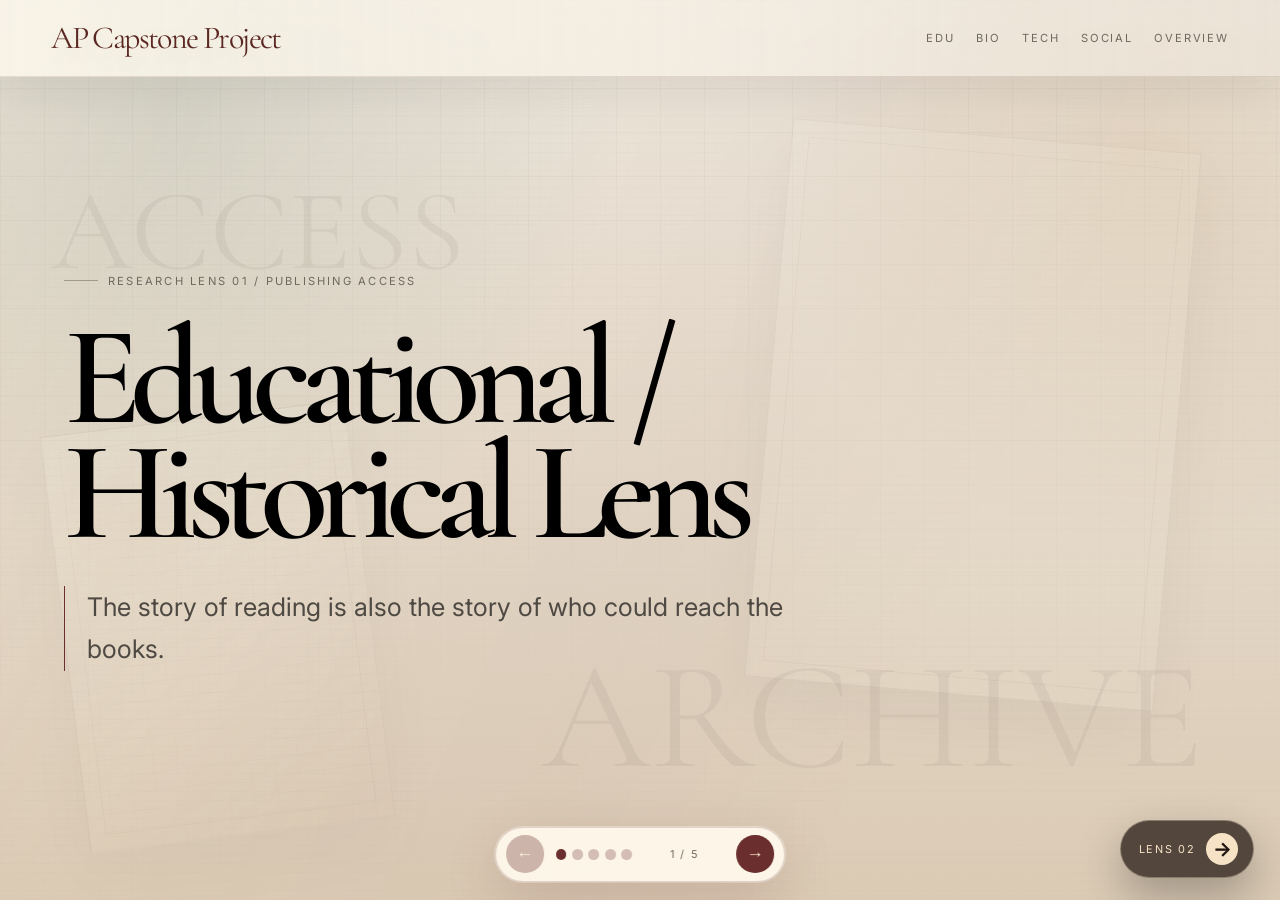
==== commit d4949236: "Changing the lens navigation ba" ====
--- a/archive/archive.html
+++ b/archive/archive.html
@@ -20,10 +20,10 @@
     <a class="logo" href="../index.html">AP Capstone Project</a>
 
     <div class="nav-links">
-      <a href="./archive.html">Lens 01</a>
-      <a href="./lens-02.html">Lens 02</a>
-      <a href="./lens-03.html">Lens 03</a>
-      <a href="./lens-04.html">Lens 04</a>
+      <a href="./archive.html">Edu</a>
+      <a href="./lens-02.html">Bio</a>
+      <a href="./lens-03.html">Tech</a>
+      <a href="./lens-04.html">Social</a>
       <a href="./exhibit.html">Overview</a>
     </div>
   </nav>
